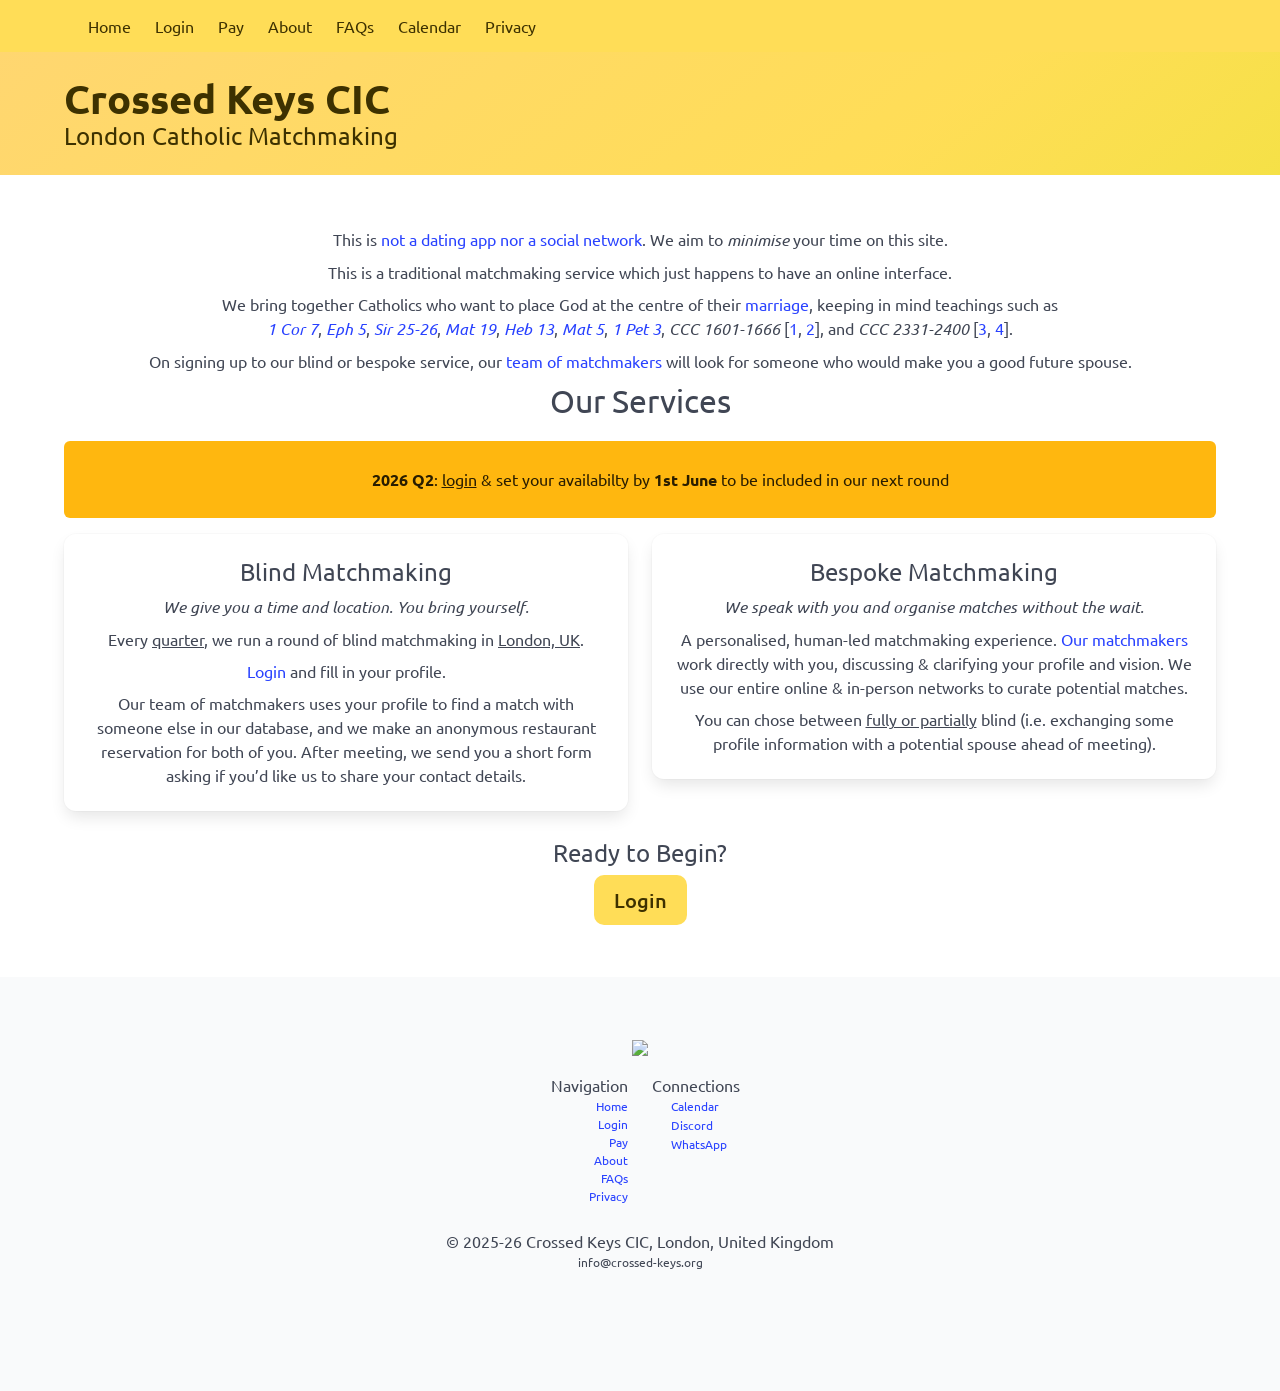
==== index.html @ 299d649c "update bespoke & blind descriptions" ====
<!doctype html>




<html
    dir="ltr"
    lang="en"
    class=" has-navbar-fixed-top   theme-light "
>
    <head>
  <meta charset="utf-8">
  <meta name="viewport" content="width=device-width, initial-scale=1">
  <meta name="theme-color" content="#ffffff">
  <link rel="stylesheet" href="/assets/css/app.css">
  <script defer src="https://unpkg.com/alpinejs@3.9.0/dist/cdn.min.js"></script>
  <script src="https://cdn.jsdelivr.net/npm/js-cookie@3.0.5/dist/js.cookie.min.js"></script>
  <link rel="stylesheet" href="https://cdnjs.cloudflare.com/ajax/libs/font-awesome/7.0.1/css/all.min.css" integrity="sha512-2SwdPD6INVrV/lHTZbO2nodKhrnDdJK9/kg2XD1r9uGqPo1cUbujc+IYdlYdEErWNu69gVcYgdxlmVmzTWnetw==" crossorigin="anonymous" referrerpolicy="no-referrer" />
  <!-- Begin Jekyll SEO tag v2.9.0 -->
<title>Crossed Keys CIC</title>
<meta name="generator" content="Jekyll v4.4.1" />
<meta property="og:title" content="Crossed Keys CIC" />
<meta property="og:locale" content="en_GB" />
<meta name="description" content="Catholic Matchmaking" />
<meta name="twitter:description" property="og:description" content="Catholic Matchmaking" />
<link rel="canonical" href="https://crossed-keys.org/" />
<meta property="og:url" content="https://crossed-keys.org/" />
<meta property="og:site_name" content="Crossed Keys CIC" />
<meta property="og:image" content="https://img.crossed-keys.org/favicon.png" />
<meta property="og:type" content="website" />
<meta name="twitter:card" content="summary_large_image" />
<meta name="twitter:image" content="https://img.crossed-keys.org/favicon.png" />
<meta name="twitter:title" content="Crossed Keys CIC" />
<script type="application/ld+json">
{"@context":"https://schema.org","@type":"WebSite","description":"Catholic Matchmaking","headline":"Crossed Keys CIC","image":"https://img.crossed-keys.org/favicon.png","name":"Crossed Keys CIC","publisher":{"@type":"Organization","logo":{"@type":"ImageObject","url":"https://img.crossed-keys.org/favicon.svg"}},"sameAs":["https://whatsapp.crossed-keys.org","https://crossed-keys.org/events/","https://discord.crossed-keys.org"],"url":"https://crossed-keys.org/"}</script>
<!-- End Jekyll SEO tag -->

  <link rel="icon" href="https://img.crossed-keys.org/favicon.svg" type="image/svg+xml" sizes="any"/>
<link rel="icon" href="https://img.crossed-keys.org/favicon.ico" type="image/x-icon" sizes="48x48"/>
<link rel="icon" href="https://img.crossed-keys.org/favicon-96.png" type="image/png" sizes="96x96"/>
<link rel="apple-touch-icon" href="https://img.crossed-keys.org/favicon-180.png" type="image/png" sizes="180x180"/>
<meta name="apple-mobile-web-app-title" content="Crossed Keys CIC">
<link rel="preconnect" href="https://fonts.googleapis.com">
<link rel="preconnect" href="https://fonts.gstatic.com" crossorigin>
<link href="https://fonts.googleapis.com/css2?family=Ubuntu:ital,wght@0,400;0,700;1,400;1,700&display=swap" rel="stylesheet"><script defer data-domain="crossed-keys.org" src="https://plausible.cdcl.ml/js/script.js"></script></head>

    <body>
        <a href="#main-content" class="is-sr-only skip-link"> Skip to main content </a>

        
        <nav class="navbar is-primary  is-fixed-top " x-data="{ openNav: false }">
    <div class="container">
        <div class="navbar-brand">
            <a href="/" class="navbar-item">
                Crossed Keys CIC
            </a>
            <a role="button" class="navbar-burger burger" aria-label="menu" aria-expanded="false" data-target="navMenu" :class="{ 'is-active': openNav }" x-on:click="openNav = !openNav">
                <span aria-hidden="true"></span>
                <span aria-hidden="true"></span>
                <span aria-hidden="true"></span>
            </a>
        </div>
        <div class="navbar-menu" id="navMenu" :class="{ 'is-active': openNav }">
            <div class="navbar-start">
                <a href="/" class="navbar-item is-active">Home</a>
                
                    
                        
                            <a href="//app.crossed-keys.org/?page=login" class="navbar-item ">Login</a>
                        
                    
                        
                            <a href="/donate/" class="navbar-item ">Pay</a>
                        
                    
                        
                            <a href="/about/" class="navbar-item ">About</a>
                        
                    
                        
                            <a href="/faq/" class="navbar-item ">FAQs</a>
                        
                    
                        
                            <a href="/events/" class="navbar-item ">Calendar</a>
                        
                    
                        
                            <a href="/privacy/" class="navbar-item ">Privacy</a>
                        
                    
                
            </div>

            <div class="navbar-end">
                
            </div>
        </div>
    </div>
</nav>

        
            <section class="hero  is-small  is-bold is-primary">
    <div class="hero-body ">
        <div class="container">
            <h1 class="title is-2">Crossed Keys CIC</h1>
            <p class="subtitle is-3">London Catholic Matchmaking</p>
            
        </div>
    </div>
</section>

        
        

        <section class="section">
            <div class="container">
                <div class="columns is-multiline">
                    
                    <main class="column is-12" id="main-content">
                        

                        

                        

                        

                        <p>This is <a href="/about">not a dating app nor a social network</a>. We aim to <em>minimise</em> your time on this site.</p>

<p>This is a traditional matchmaking service which just happens to have an online interface.</p>

<p>We bring together Catholics who want to place God at the centre of their
<a href="https://brace.cdcl.ml/?q=Define+marriage+and+its+purpose." target="_blank" rel="noopener">marriage</a>,
keeping in mind teachings such as<br>
<a href="https://www.biblegateway.com/passage/?version=RSVCE&amp;utm_source=crossed-keys.org&amp;search=1%20Corinthians%207" target="_blank" rel="noopener"><em>1 Cor 7</em></a>,
<a href="https://www.biblegateway.com/passage/?version=RSVCE&amp;utm_source=crossed-keys.org&amp;search=Ephesians%205" target="_blank" rel="noopener"><em>Eph 5</em></a>,
<a href="https://www.biblegateway.com/passage/?version=RSVCE&amp;utm_source=crossed-keys.org&amp;search=Sirach%2025" target="_blank" rel="noopener"><em>Sir 25-26</em></a>,
<a href="https://www.biblegateway.com/passage/?version=RSVCE&amp;utm_source=crossed-keys.org&amp;search=Matthew%2019" target="_blank" rel="noopener"><em>Mat 19</em></a>,
<a href="https://www.biblegateway.com/passage/?version=RSVCE&amp;utm_source=crossed-keys.org&amp;search=Hebrews%2013" target="_blank" rel="noopener"><em>Heb 13</em></a>,
<a href="https://www.biblegateway.com/passage/?version=RSVCE&amp;utm_source=crossed-keys.org&amp;search=Matthew%205" target="_blank" rel="noopener"><em>Mat 5</em></a>,
<a href="https://www.biblegateway.com/passage/?version=RSVCE&amp;utm_source=crossed-keys.org&amp;search=1%20Peter%203" target="_blank" rel="noopener"><em>1 Pet 3</em></a>,
<em>CCC 1601-1666</em>
[<a href="https://www.catechismonline.com/christian-ministry-2/holy-matrimony?utm_source=crossed-keys.org" target="_blank" rel="noopener">1</a>,
<a href="https://usccb.cld.bz/Catechism-of-the-Catholic-Church/420/?utm_source=crossed-keys.org" target="_blank" rel="noopener">2</a>], and
<em>CCC 2331-2400</em>
[<a href="https://www.catechismonline.com/life-in-christ-2/sixth-commandment?utm_source=crossed-keys.org" target="_blank" rel="noopener">3</a>,
<a href="https://usccb.cld.bz/Catechism-of-the-Catholic-Church/580/?utm_source=crossed-keys.org" target="_blank" rel="noopener">4</a>].</p>

<p>On signing up to our blind or bespoke service, our <a href="/about#matchmakers">team of matchmakers</a>
will look for someone who would make you a good future spouse.</p>

<h1 id="our-services">Our Services</h1>

<div x-data="{visible: true}">
    <div class="notification is-warning my-4" x-show.transition.duration.300ms="visible">
        
        <article class="media">
            
                <div class="media-left">
                    <span class="icon">
                        <i class="fas fa-exclamation-circle fa-lg"></i>
                    </span>
                </div>
            
            <div class="media-content">
                <div class="content">
<p><strong>2026 Q2</strong>: <a href="https://app.crossed-keys.org/?page=login" target="_blank" rel="noopener">login</a> &amp; set your availabilty by <strong>1st June</strong> to be included in our next round</p>
</div>
            </div>
        </article>
    </div>
</div>

<div class="columns">
<div class="column"><div class="box">
<h2 id="-blind-matchmaking">
<i class="fas fa-user-secret"></i> Blind Matchmaking</h2>

<p><em>We give you a time and location. You bring yourself.</em></p>

<p>Every <u>quarter</u>, we run a round of blind matchmaking in <u>London, UK</u>.</p>

<p><a href="//app.crossed-keys.org/?page=login">Login</a> and fill in your profile.</p>

<p>Our team of matchmakers uses your profile to find a match with someone else in our database, and we make an anonymous restaurant reservation for both of you.
After meeting, we send you a short form asking if you’d like us to share your contact details.</p>

</div></div>
<div class="column"><div class="box">
<h2 id="-bespoke-matchmaking">
<i class="fas fa-user-tie"></i> Bespoke Matchmaking</h2>

<p><em>We speak with you and organise matches without the wait.</em></p>

<p>A personalised, human-led matchmaking experience. <a href="/about#matchmakers">Our matchmakers</a> work directly with you, discussing &amp; clarifying your profile and vision.
We use our entire online &amp; in-person networks to curate potential matches.</p>

<p>You can chose between <u>fully or partially</u> blind (i.e. exchanging some profile information with a potential spouse ahead of meeting).</p>

</div></div>
</div>

<h2 id="login">Ready to Begin?</h2>

<p><a href="//app.crossed-keys.org/?page=login" class="button is-primary is-medium">Login</a></p>

                    </main>
                    
                </div>
            </div>
        </section>
        
            <footer class="footer">
  <div class="container">
    <div class="column has-text-centered">
      <img src="https://img.crossed-keys.org/favicon.svg" width="48px">
    </div>
    <div class="columns is-mobile">
      <div class="column has-text-right">
        <p>Navigation</p>
        <ul class="footer-links">
          <li><a href="/" class="link">Home</a></li>
<li><a href="//app.crossed-keys.org/?page=login" class="link">Login</a></li>
<li><a href="/donate/" class="link">Pay</a></li>
<li><a href="/about/" class="link">About</a></li>
<li><a href="/faq/" class="link">FAQs</a></li>
<li><a href="/privacy/" class="link">Privacy</a></li>
</ul>
      </div>
      <div class="column">
        <p>Connections</p>
        <ul class="footer-links">
          
          <li><a href="/events/" class="link"><img src="https://calendar.google.com/googlecalendar/images/favicons_2020q4/calendar_23.ico" width="16" height="16" type="image/x-icon"> Calendar</a></li>
          
          <li><a href="https://discord.crossed-keys.org" class="link" target="_blank" rel="noopener"><img src="https://icons.duckduckgo.com/ip3/discord.com.ico" width="16" height="16" type="image/x-icon"> Discord</a></li>
          
          <li><a href="https://whatsapp.crossed-keys.org" class="link" target="_blank" rel="noopener"><img src="https://icons.duckduckgo.com/ip3/whatsapp.com.ico" width="16" height="16" type="image/x-icon"> WhatsApp</a></li>
          
        </ul>
      </div>
    </div>
    <div class="content has-text-centered">
      <div>© 2025-26 Crossed Keys CIC, London, United Kingdom</div>
      <div class="is-size-7">
<i class="fas fa-envelope"></i> <span class="email">info@crossed-<span>email</span><span>keys.</span>org</span>
      <style>
        span.email>span:nth-child(1) {
          display: none;
        }
      </style>
    </div>
  </div>


        
        <script src="/assets/js/app.js" type="text/javascript"></script><!-- footer scripts -->
</div></footer></body>
</html>
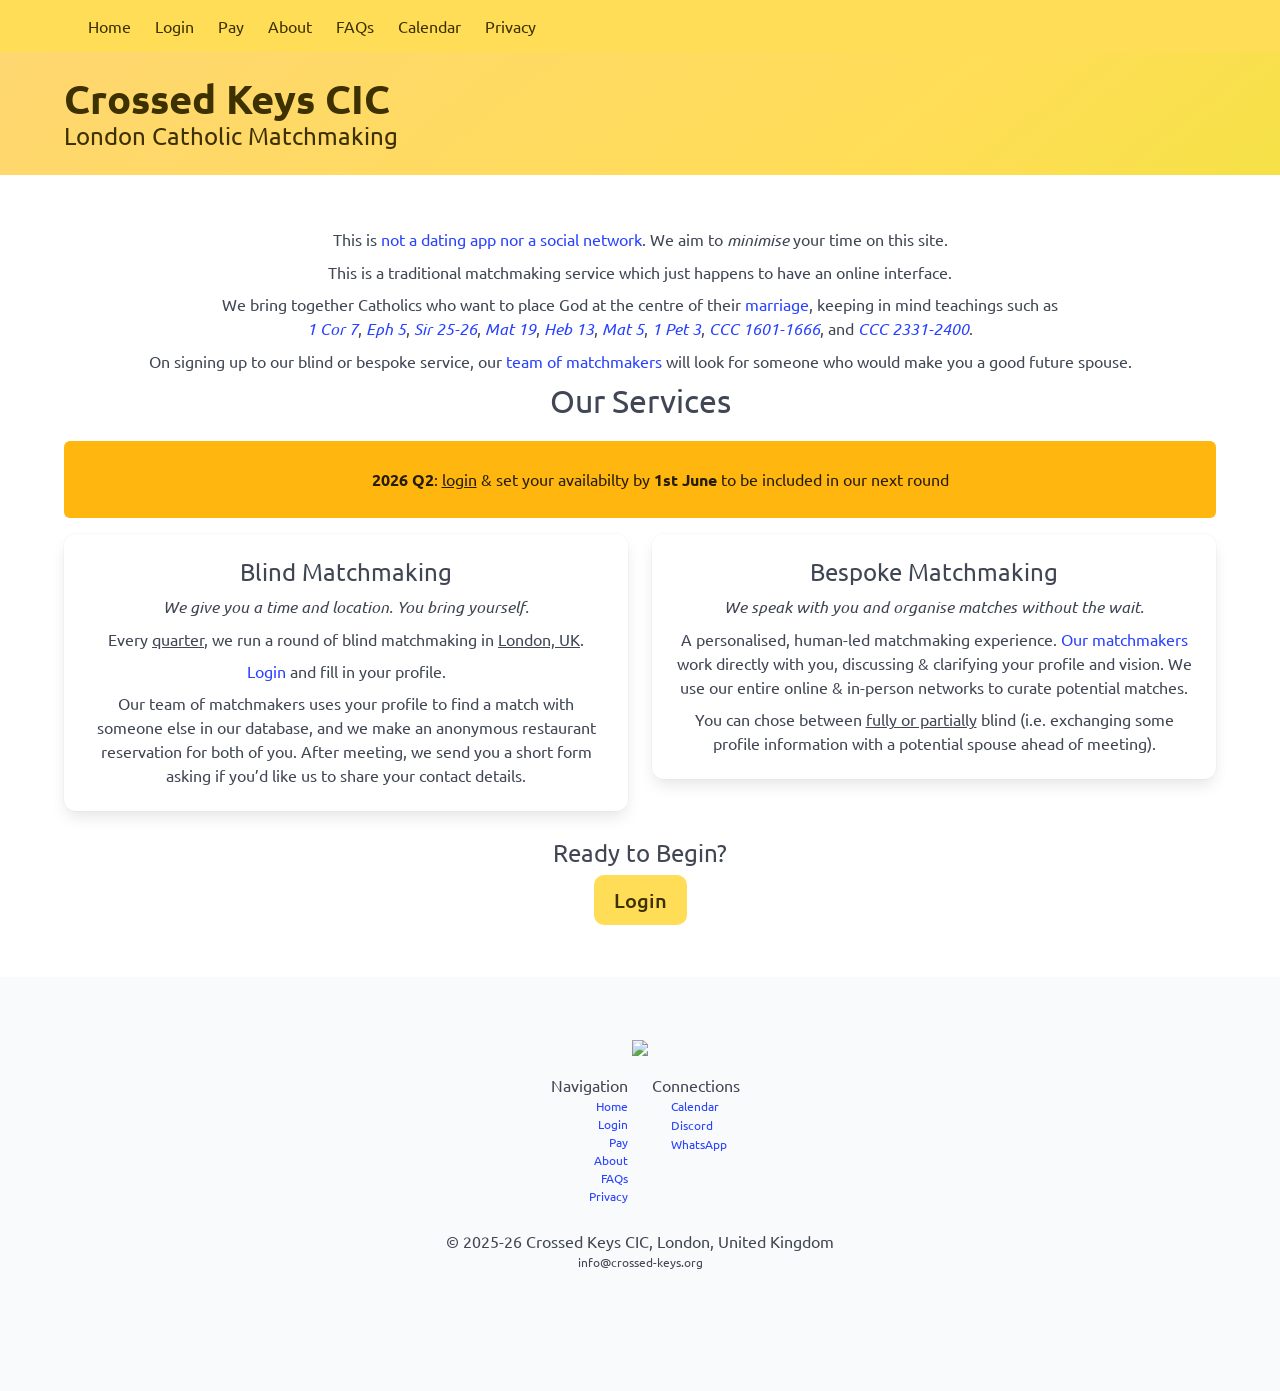
==== commit d774e068: "update CCC links" ====
--- a/index.html
+++ b/index.html
@@ -140,12 +140,8 @@
 <a href="https://www.biblegateway.com/passage/?version=RSVCE&amp;utm_source=crossed-keys.org&amp;search=Hebrews%2013" target="_blank" rel="noopener"><em>Heb 13</em></a>,
 <a href="https://www.biblegateway.com/passage/?version=RSVCE&amp;utm_source=crossed-keys.org&amp;search=Matthew%205" target="_blank" rel="noopener"><em>Mat 5</em></a>,
 <a href="https://www.biblegateway.com/passage/?version=RSVCE&amp;utm_source=crossed-keys.org&amp;search=1%20Peter%203" target="_blank" rel="noopener"><em>1 Pet 3</em></a>,
-<em>CCC 1601-1666</em>
-[<a href="https://www.catechismonline.com/christian-ministry-2/holy-matrimony?utm_source=crossed-keys.org" target="_blank" rel="noopener">1</a>,
-<a href="https://usccb.cld.bz/Catechism-of-the-Catholic-Church/420/?utm_source=crossed-keys.org" target="_blank" rel="noopener">2</a>], and
-<em>CCC 2331-2400</em>
-[<a href="https://www.catechismonline.com/life-in-christ-2/sixth-commandment?utm_source=crossed-keys.org" target="_blank" rel="noopener">3</a>,
-<a href="https://usccb.cld.bz/Catechism-of-the-Catholic-Church/580/?utm_source=crossed-keys.org" target="_blank" rel="noopener">4</a>].</p>
+<a href="http://www.scborromeo.org/ccc/p2s2c3a7.htm?utm_source=crossed-keys.org" target="_blank" rel="noopener"><em>CCC 1601-1666</em></a>, and
+<a href="http://www.scborromeo.org/ccc/p3s2c2a6.htm?utm_source=crossed-keys.org" target="_blank" rel="noopener"><em>CCC 2331-2400</em></a>.</p>
 
 <p>On signing up to our blind or bespoke service, our <a href="/about#matchmakers">team of matchmakers</a>
 will look for someone who would make you a good future spouse.</p>
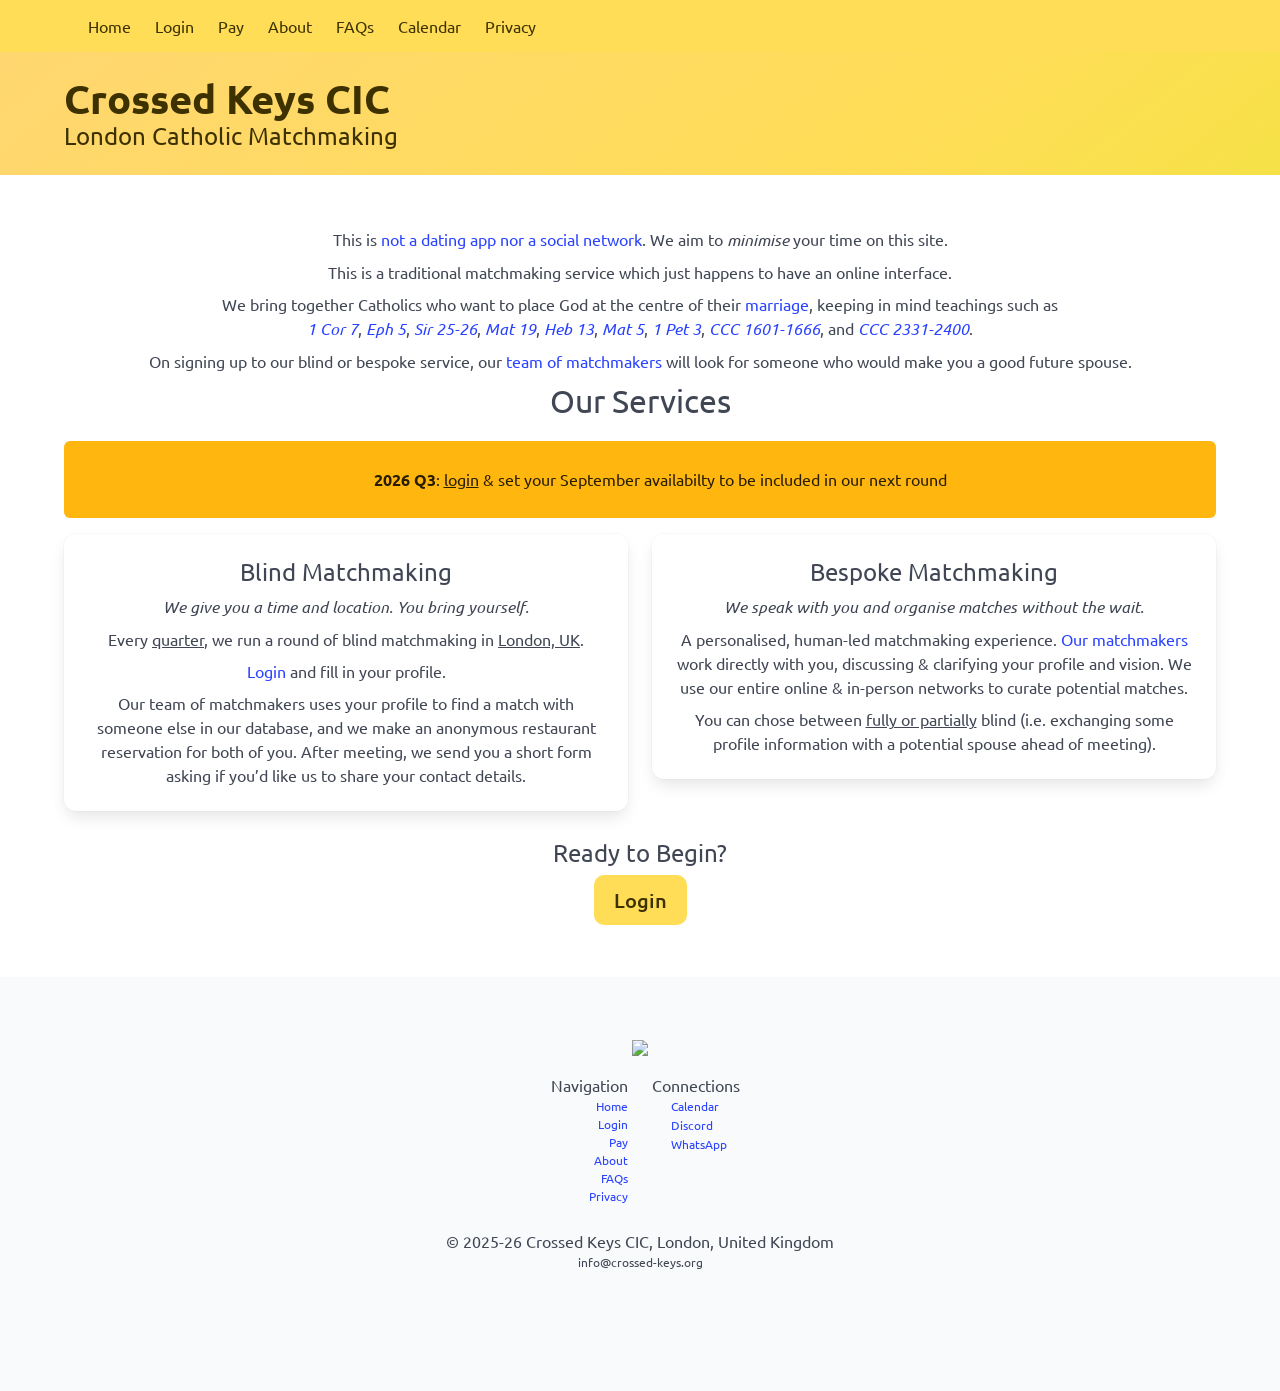
==== commit a5a5bb45: "2026 Q2 end" ====
--- a/index.html
+++ b/index.html
@@ -161,7 +161,7 @@
             
             <div class="media-content">
                 <div class="content">
-<p><strong>2026 Q2</strong>: <a href="https://app.crossed-keys.org/?page=login" target="_blank" rel="noopener">login</a> &amp; set your availabilty by <strong>1st June</strong> to be included in our next round</p>
+<p><strong>2026 Q3</strong>: <a href="https://app.crossed-keys.org/?page=login" target="_blank" rel="noopener">login</a> &amp; set your September availabilty to be included in our next round</p>
 </div>
             </div>
         </article>
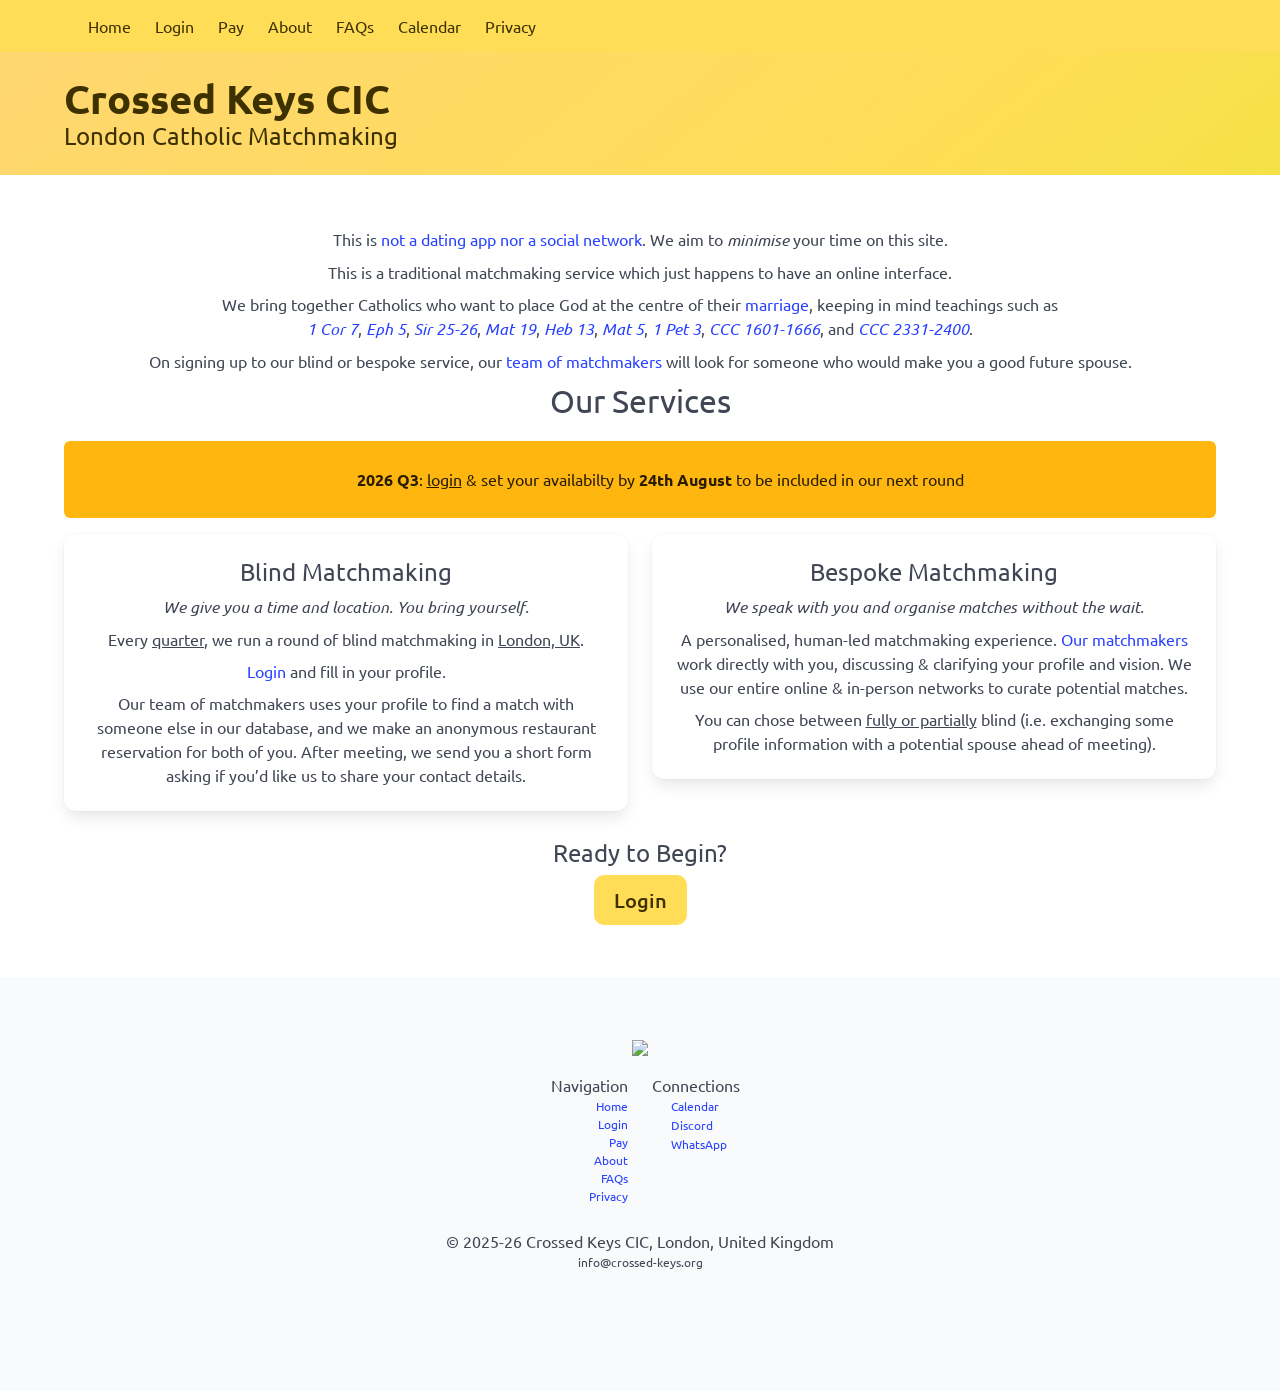
==== commit f1e965a0: "2026 Q3 start" ====
--- a/index.html
+++ b/index.html
@@ -161,7 +161,7 @@
             
             <div class="media-content">
                 <div class="content">
-<p><strong>2026 Q3</strong>: <a href="https://app.crossed-keys.org/?page=login" target="_blank" rel="noopener">login</a> &amp; set your September availabilty to be included in our next round</p>
+<p><strong>2026 Q3</strong>: <a href="https://app.crossed-keys.org/?page=login" target="_blank" rel="noopener">login</a> &amp; set your availabilty by <strong>24th August</strong> to be included in our next round</p>
 </div>
             </div>
         </article>
--- a/assets/css/app.css
+++ b/assets/css/app.css
@@ -22622,7 +22622,7 @@
 }
 
 .hero-darken {
-  background-color: rgba(46.053, 50.8011, 61.047, 0.5);
+  background-color: rgba(18.06%, 19.922%, 23.94%, 0.5);
 }
 
 .content figure {
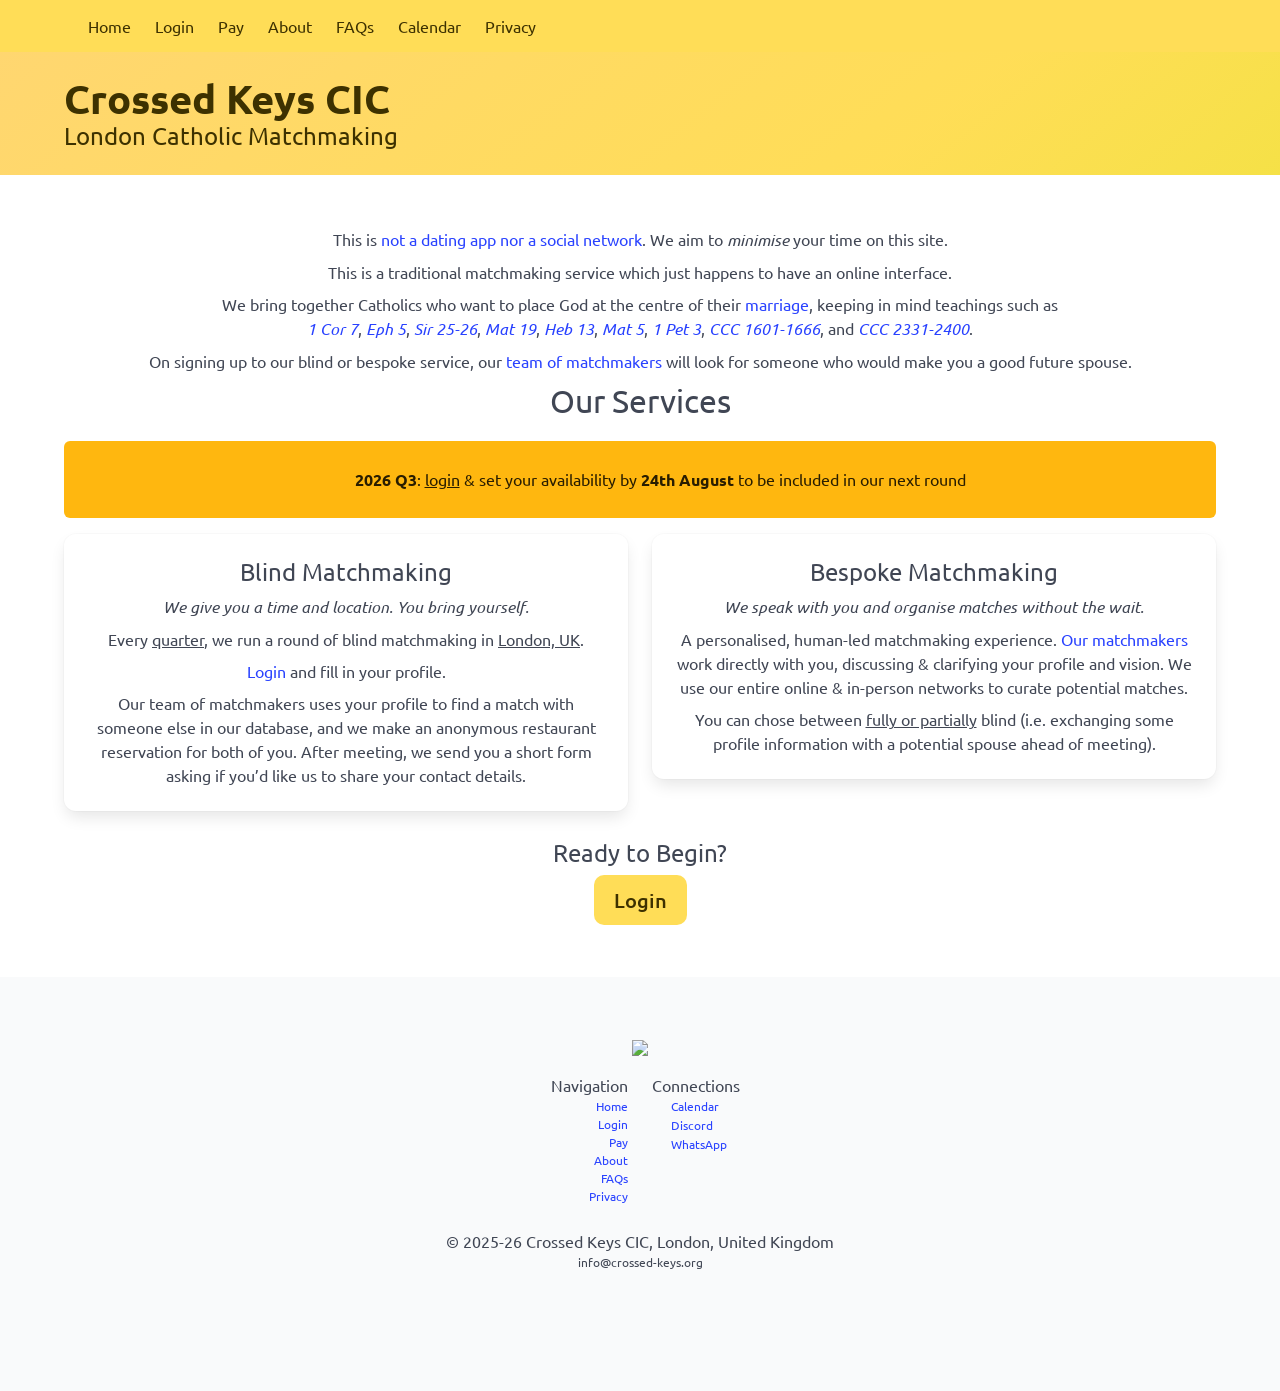
==== commit bcaeed2e: "fix typos, add more info" ====
--- a/index.html
+++ b/index.html
@@ -126,7 +126,7 @@
 
                         
 
-                        <p>This is <a href="/about">not a dating app nor a social network</a>. We aim to <em>minimise</em> your time on this site.</p>
+                        <p>This is <a href="/about/">not a dating app nor a social network</a>. We aim to <em>minimise</em> your time on this site.</p>
 
 <p>This is a traditional matchmaking service which just happens to have an online interface.</p>
 
@@ -143,7 +143,7 @@
 <a href="http://www.scborromeo.org/ccc/p2s2c3a7.htm?utm_source=crossed-keys.org" target="_blank" rel="noopener"><em>CCC 1601-1666</em></a>, and
 <a href="http://www.scborromeo.org/ccc/p3s2c2a6.htm?utm_source=crossed-keys.org" target="_blank" rel="noopener"><em>CCC 2331-2400</em></a>.</p>
 
-<p>On signing up to our blind or bespoke service, our <a href="/about#matchmakers">team of matchmakers</a>
+<p>On signing up to our blind or bespoke service, our <a href="/about/#matchmakers">team of matchmakers</a>
 will look for someone who would make you a good future spouse.</p>
 
 <h1 id="our-services">Our Services</h1>
@@ -161,7 +161,7 @@
             
             <div class="media-content">
                 <div class="content">
-<p><strong>2026 Q3</strong>: <a href="https://app.crossed-keys.org/?page=login" target="_blank" rel="noopener">login</a> &amp; set your availabilty by <strong>24th August</strong> to be included in our next round</p>
+<p><strong>2026 Q3</strong>: <a href="https://app.crossed-keys.org/?page=login" target="_blank" rel="noopener">login</a> &amp; set your availability by <strong>24th August</strong> to be included in our next round</p>
 </div>
             </div>
         </article>
@@ -189,7 +189,7 @@
 
 <p><em>We speak with you and organise matches without the wait.</em></p>
 
-<p>A personalised, human-led matchmaking experience. <a href="/about#matchmakers">Our matchmakers</a> work directly with you, discussing &amp; clarifying your profile and vision.
+<p>A personalised, human-led matchmaking experience. <a href="/about/#matchmakers">Our matchmakers</a> work directly with you, discussing &amp; clarifying your profile and vision.
 We use our entire online &amp; in-person networks to curate potential matches.</p>
 
 <p>You can chose between <u>fully or partially</u> blind (i.e. exchanging some profile information with a potential spouse ahead of meeting).</p>
--- a/assets/css/app.css
+++ b/assets/css/app.css
@@ -23347,6 +23347,9 @@
 main .list-nodisc ul {
   list-style-type: none;
 }
+main .br-10 {
+  border-radius: 10px;
+}
 
 .footer-links img {
   vertical-align: middle;
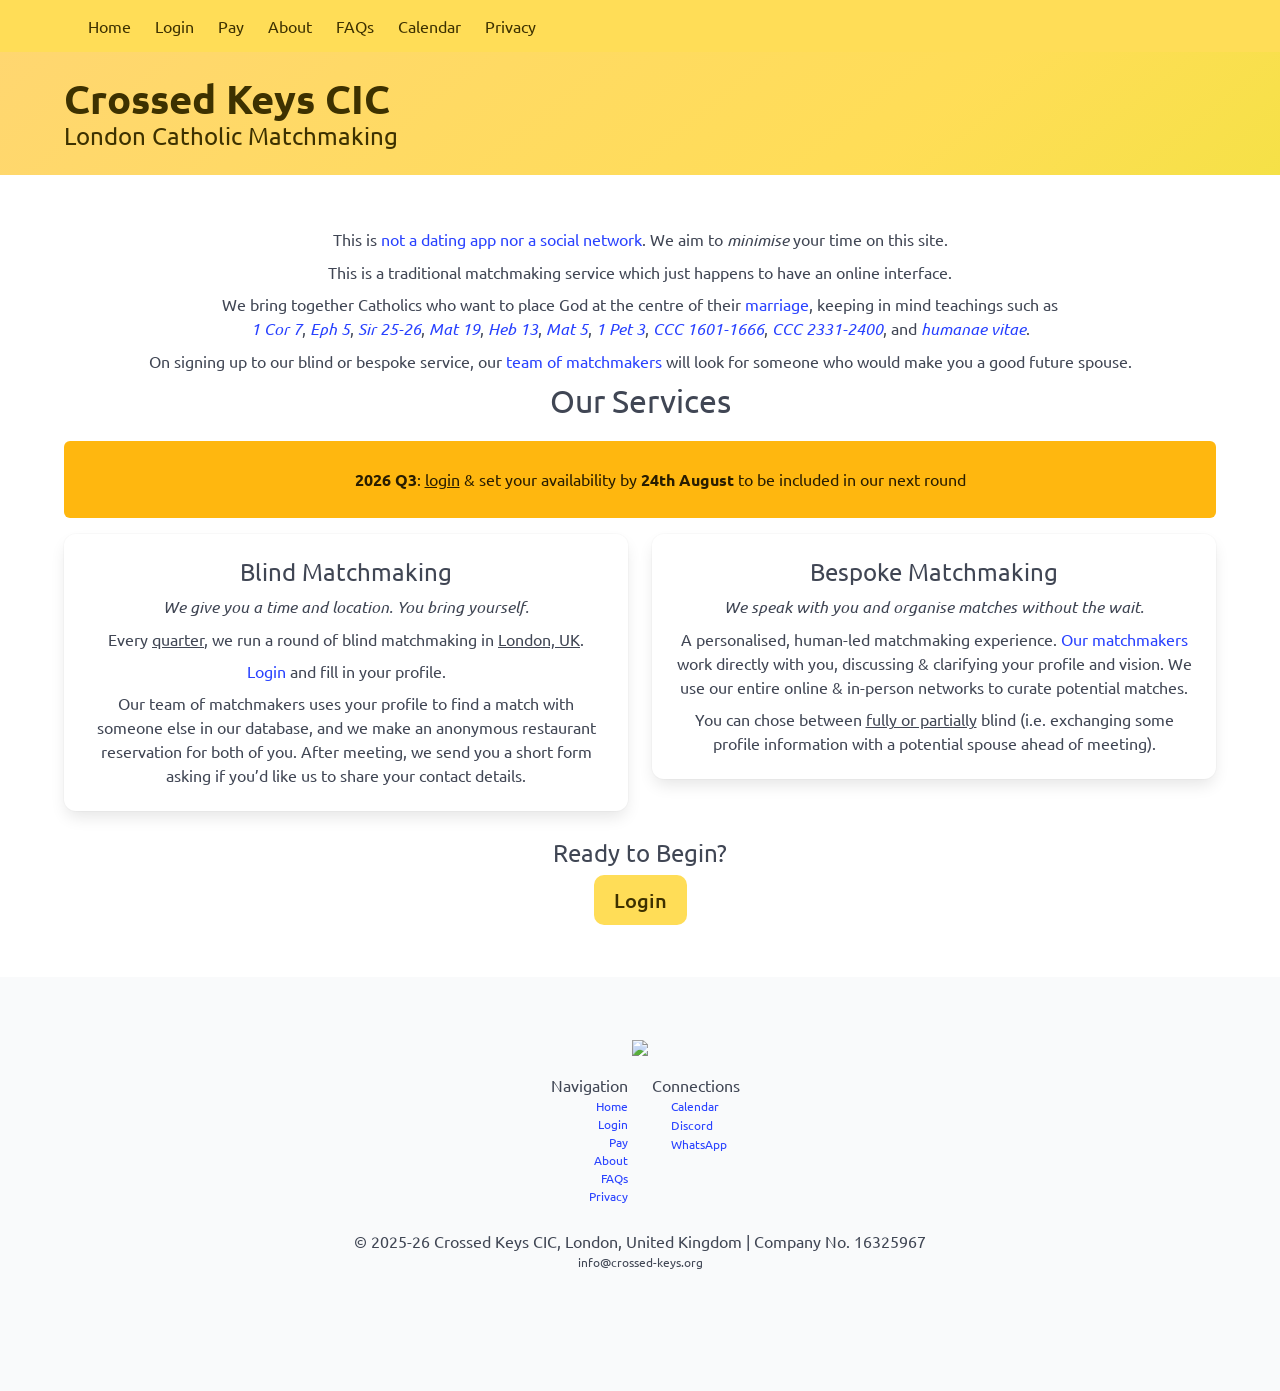
==== commit 10eb1cbd: "ref humanae vitae & reg no" ====
--- a/index.html
+++ b/index.html
@@ -140,8 +140,9 @@
 <a href="https://www.biblegateway.com/passage/?version=RSVCE&amp;utm_source=crossed-keys.org&amp;search=Hebrews%2013" target="_blank" rel="noopener"><em>Heb 13</em></a>,
 <a href="https://www.biblegateway.com/passage/?version=RSVCE&amp;utm_source=crossed-keys.org&amp;search=Matthew%205" target="_blank" rel="noopener"><em>Mat 5</em></a>,
 <a href="https://www.biblegateway.com/passage/?version=RSVCE&amp;utm_source=crossed-keys.org&amp;search=1%20Peter%203" target="_blank" rel="noopener"><em>1 Pet 3</em></a>,
-<a href="http://www.scborromeo.org/ccc/p2s2c3a7.htm?utm_source=crossed-keys.org" target="_blank" rel="noopener"><em>CCC 1601-1666</em></a>, and
-<a href="http://www.scborromeo.org/ccc/p3s2c2a6.htm?utm_source=crossed-keys.org" target="_blank" rel="noopener"><em>CCC 2331-2400</em></a>.</p>
+<a href="http://www.scborromeo.org/ccc/p2s2c3a7.htm?utm_source=crossed-keys.org" target="_blank" rel="noopener"><em>CCC 1601-1666</em></a>,
+<a href="http://www.scborromeo.org/ccc/p3s2c2a6.htm?utm_source=crossed-keys.org" target="_blank" rel="noopener"><em>CCC 2331-2400</em></a>, and
+<a href="https://www.vatican.va/content/paul-vi/en/encyclicals/documents/hf_p-vi_enc_25071968_humanae-vitae.html" target="_blank" rel="noopener"><em>humanae vitae</em></a>.</p>
 
 <p>On signing up to our blind or bespoke service, our <a href="/about/#matchmakers">team of matchmakers</a>
 will look for someone who would make you a good future spouse.</p>
@@ -238,7 +239,7 @@
       </div>
     </div>
     <div class="content has-text-centered">
-      <div>© 2025-26 Crossed Keys CIC, London, United Kingdom</div>
+      <div>© 2025-26 Crossed Keys CIC, London, United Kingdom | Company No. 16325967</div>
       <div class="is-size-7">
 <i class="fas fa-envelope"></i> <span class="email">info@crossed-<span>email</span><span>keys.</span>org</span>
       <style>
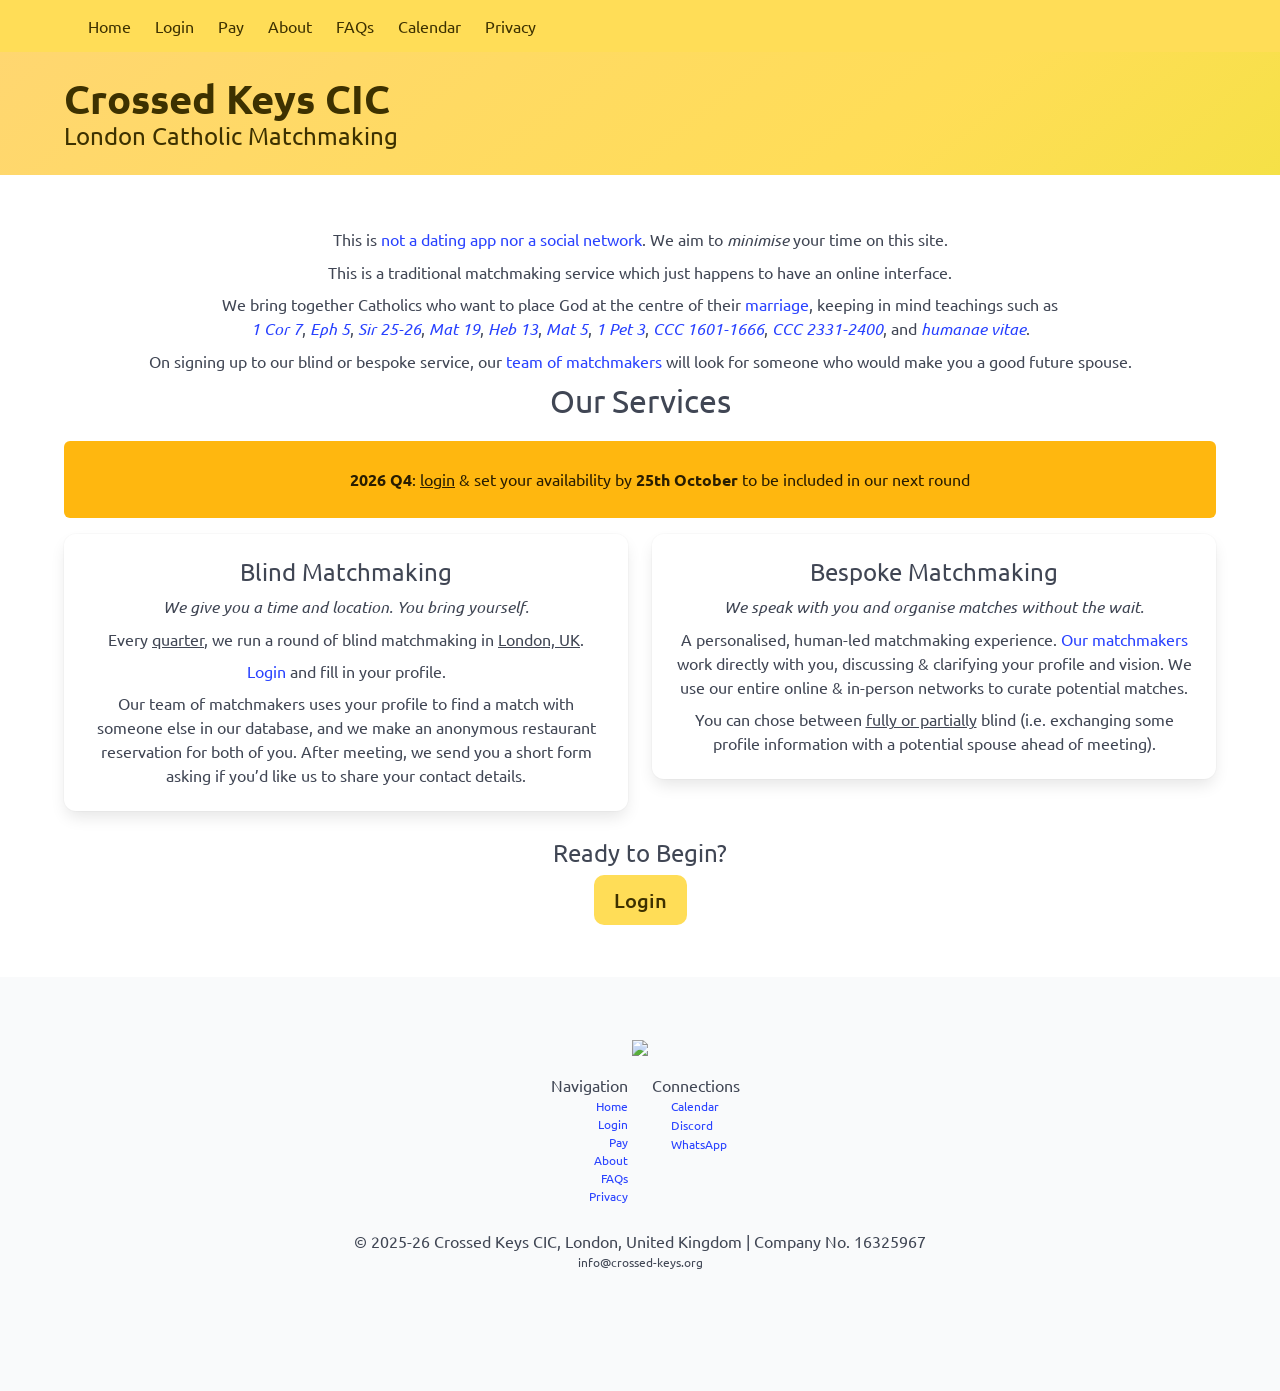
==== commit 36a35fb9: "2026 Q4 start" ====
--- a/index.html
+++ b/index.html
@@ -16,7 +16,7 @@
   <script defer src="https://unpkg.com/alpinejs@3.9.0/dist/cdn.min.js"></script>
   <script src="https://cdn.jsdelivr.net/npm/js-cookie@3.0.5/dist/js.cookie.min.js"></script>
   <link rel="stylesheet" href="https://cdnjs.cloudflare.com/ajax/libs/font-awesome/7.0.1/css/all.min.css" integrity="sha512-2SwdPD6INVrV/lHTZbO2nodKhrnDdJK9/kg2XD1r9uGqPo1cUbujc+IYdlYdEErWNu69gVcYgdxlmVmzTWnetw==" crossorigin="anonymous" referrerpolicy="no-referrer" />
-  <!-- Begin Jekyll SEO tag v2.9.0 -->
+  <!-- Begin Jekyll SEO tag v2.9.1 -->
 <title>Crossed Keys CIC</title>
 <meta name="generator" content="Jekyll v4.4.1" />
 <meta property="og:title" content="Crossed Keys CIC" />
@@ -162,7 +162,7 @@
             
             <div class="media-content">
                 <div class="content">
-<p><strong>2026 Q3</strong>: <a href="https://app.crossed-keys.org/?page=login" target="_blank" rel="noopener">login</a> &amp; set your availability by <strong>24th August</strong> to be included in our next round</p>
+<p><strong>2026 Q4</strong>: <a href="https://app.crossed-keys.org/?page=login" target="_blank" rel="noopener">login</a> &amp; set your availability by <strong>25th October</strong> to be included in our next round</p>
 </div>
             </div>
         </article>
--- a/assets/css/app.css
+++ b/assets/css/app.css
@@ -5926,7 +5926,6 @@
   color: var(--bulma-input-disabled-placeholder-color);
 }
 
-/* Bulma Form */
 .textarea, .input {
   box-shadow: inset 0 0.0625em 0.125em hsla(var(--bulma-scheme-h), var(--bulma-scheme-s), var(--bulma-scheme-invert-l), 0.05);
   max-width: 100%;
@@ -6108,7 +6107,6 @@
   resize: none;
 }
 
-/* Bulma Form */
 .radio, .checkbox {
   cursor: pointer;
   display: inline-block;
@@ -6135,7 +6133,6 @@
   row-gap: 0.5em;
 }
 
-/* Bulma Form */
 .select {
   --bulma-input-h: var(--bulma-scheme-h);
   --bulma-input-s: var(--bulma-scheme-s);
@@ -6358,7 +6355,6 @@
   font-size: var(--bulma-size-large);
 }
 
-/* Bulma Form */
 .file {
   --bulma-file-radius: var(--bulma-radius);
   --bulma-file-name-border-color: var(--bulma-border);
@@ -6675,7 +6671,6 @@
   font-size: 1rem;
 }
 
-/* Bulma Form */
 :root {
   --bulma-label-color: var(--bulma-text-strong);
   --bulma-label-spacing: 0.5em;
